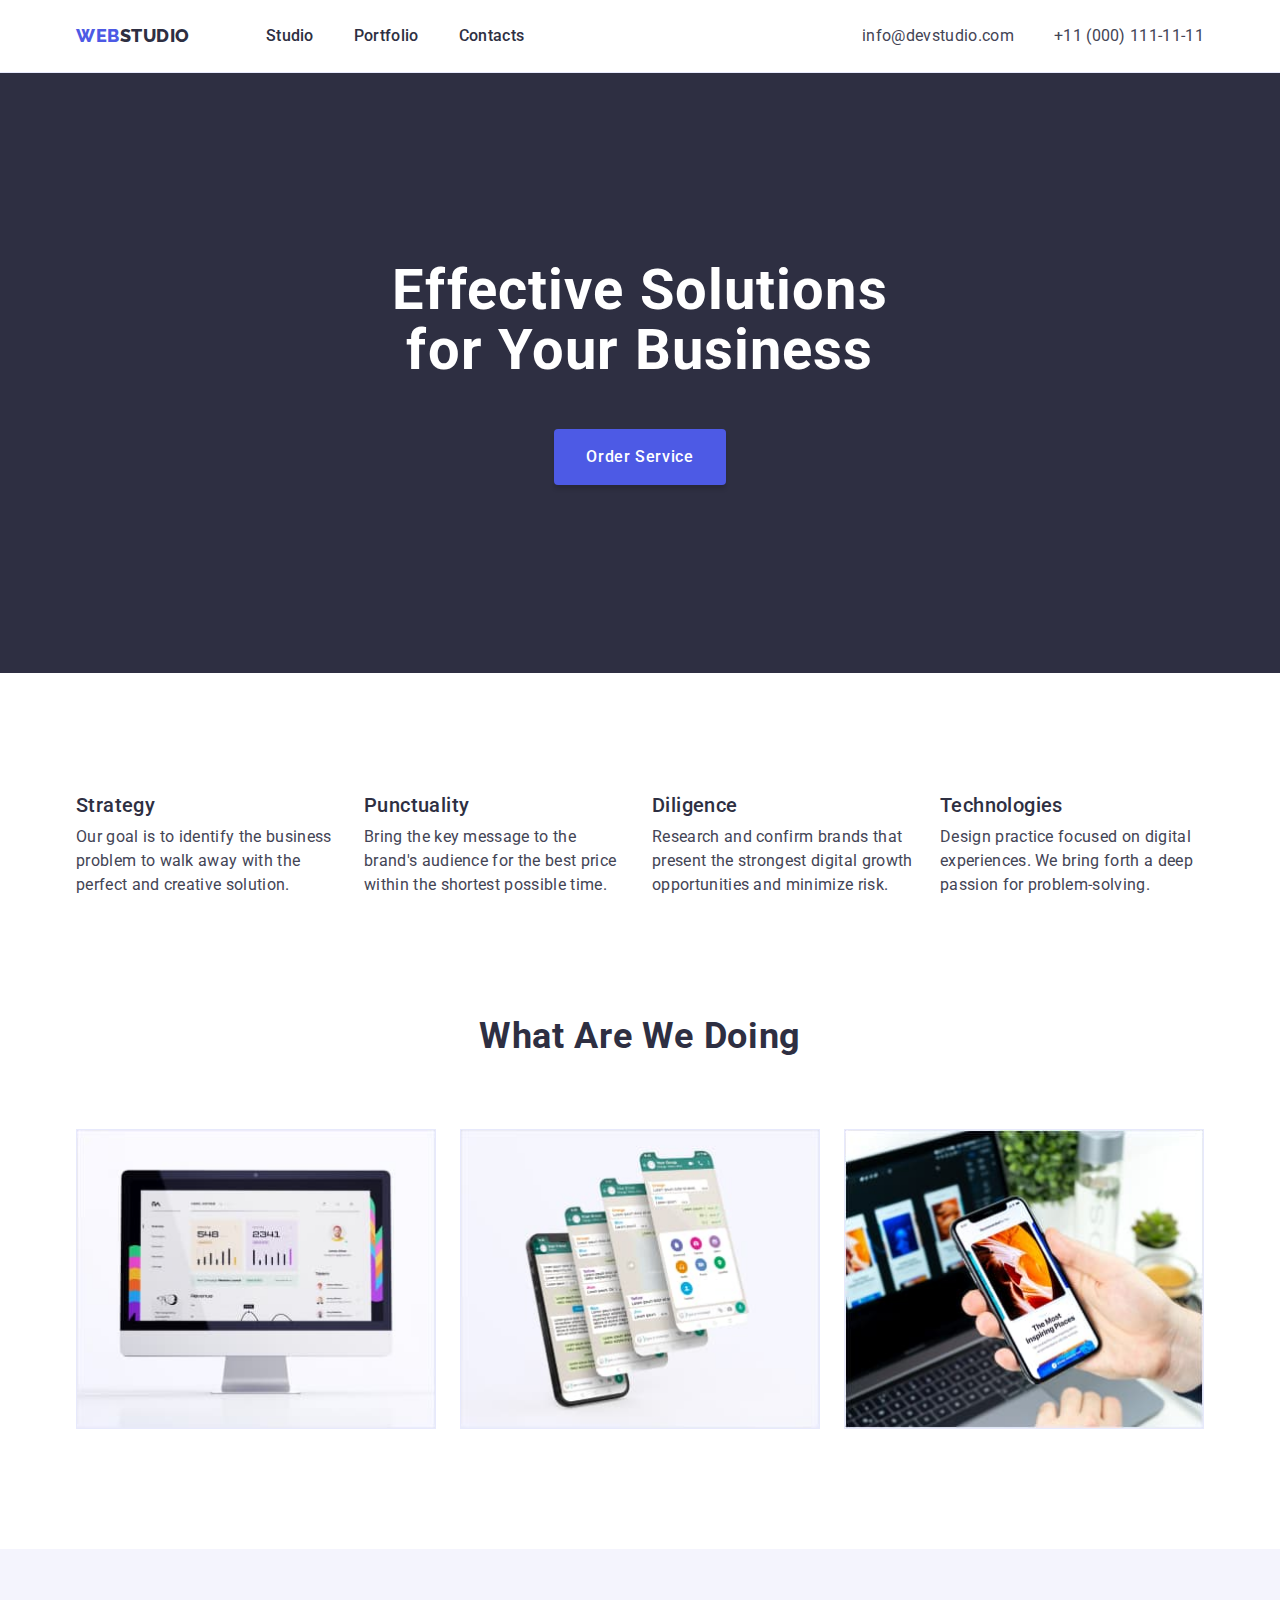
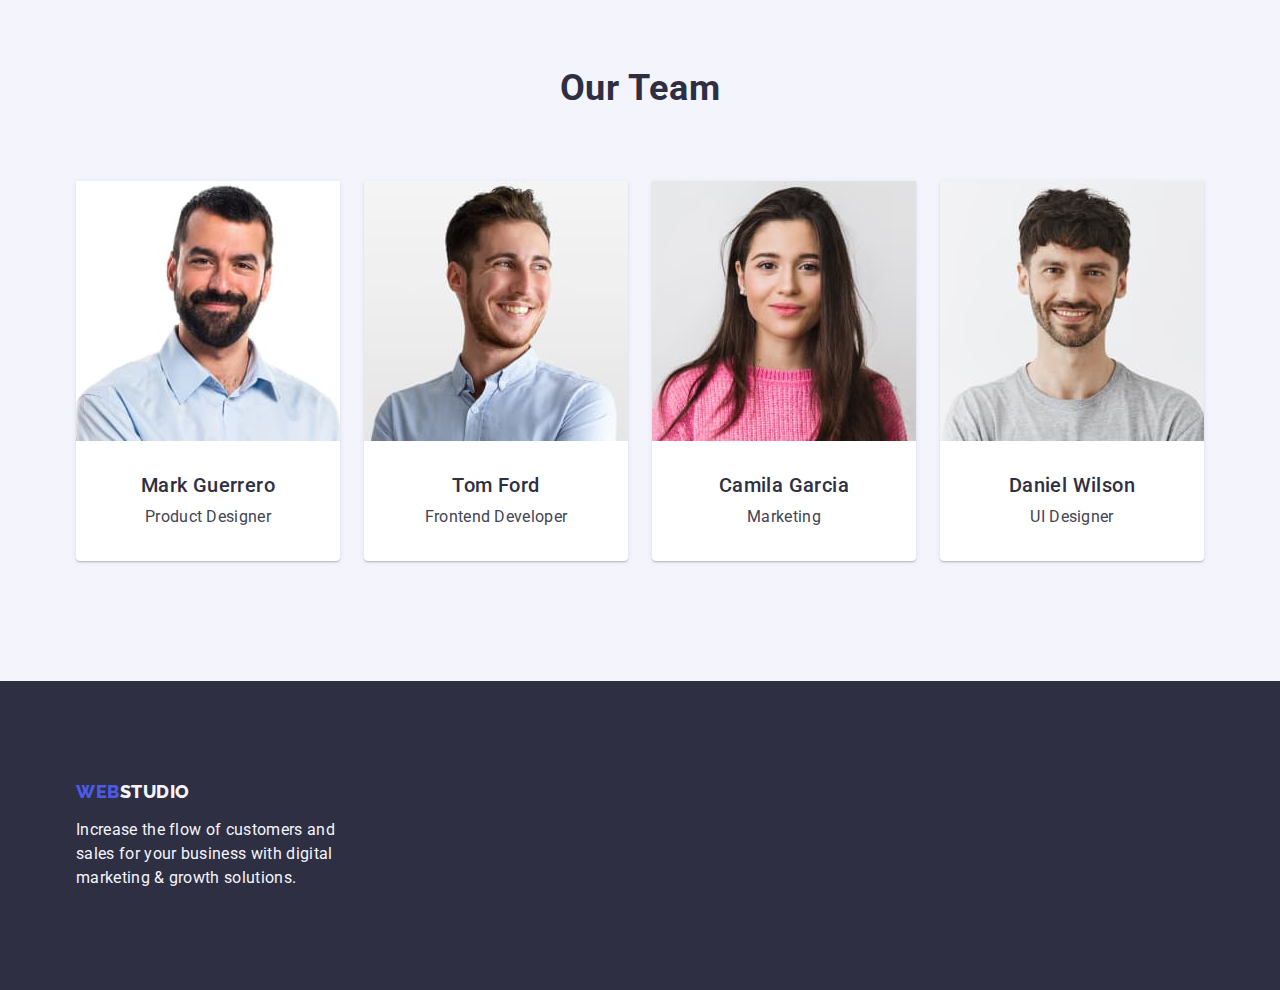
==== index.html @ 8f0b391e "Initial commit" ====
<!DOCTYPE html>
<html lang="en">
  <head>
    <meta charset="UTF-8" />
    <meta name="viewport" content="width=device-width, initial-scale=1.0" />
    <title>WebStudio</title>
    <link
      rel="stylesheet"
      href="https://cdn.jsdelivr.net/npm/modern-normalize@2.0.0/modern-normalize.min.css"
    />
    <link rel="preconnect" href="https://fonts.googleapis.com" />
    <link rel="preconnect" href="https://fonts.gstatic.com" crossorigin />
    <link
      href="https://fonts.googleapis.com/css2?family=Raleway:wght@800&family=Roboto:wght@400;500;700;900&display=swap"
      rel="stylesheet"
    />
    <link rel="stylesheet" href="./css/styles.css" />
  </head>
  <body>
    <header class="header">
      <div class="container header-flex">
        <nav class="nav">
          <a href="./index.html" class="logo link logo-flex"
            >Web<span class="logo-web logo">Studio</span></a
          >
          <ul class="nav-list list">
            <li><a href="./index.html" class="link nav-item">Studio</a></li>
            <li>
              <a href="./portfolio.html" class="link nav-item">Portfolio</a>
            </li>
            <li><a href="" class="link nav-item">Contacts</a></li>
          </ul>
        </nav>
        <address class="address">
          <ul class="list address-flex">
            <li>
              <a href="mailto:info@devstudio.com" class="link address-item"
                >info@devstudio.com</a
              >
            </li>
            <li>
              <a href="tel:+110001111111" class="link address-item"
                >+11 (000) 111-11-11</a
              >
            </li>
          </ul>
        </address>
      </div>
    </header>

    <main>
      <!-- hero -->
      <section class="hero">
        <div class="container hero-flex">
          <h1 class="hero-header">Effective Solutions for Your Business</h1>
          <button type="button" class="button-hero">Order Service</button>
        </div>
      </section>
      <!-- goal -->
      <section class="goal paddding-standart">
        <div class="container">
          <h2 class="visually-hidden">Advantages</h2>
          <ul class="list goal-flex">
            <li class="goal-list">
              <h3 class="goal-subtitle">Strategy</h3>
              <p class="goal-text">
                Our goal is to identify the business problem to walk away with
                the perfect and creative solution.
              </p>
            </li>
            <li class="goal-list">
              <h3 class="goal-subtitle">Punctuality</h3>
              <p class="goal-text">
                Bring the key message to the brand's audience for the best price
                within the shortest possible time.
              </p>
            </li>
            <li class="goal-list">
              <h3 class="goal-subtitle">Diligence</h3>
              <p class="goal-text">
                Research and confirm brands that present the strongest digital
                growth opportunities and minimize risk.
              </p>
            </li>
            <li class="goal-list">
              <h3 class="goal-subtitle">Technologies</h3>
              <p class="goal-text">
                Design practice focused on digital experiences. We bring forth a
                deep passion for problem-solving.
              </p>
            </li>
          </ul>
        </div>
      </section>
      <!-- What_are_we_doing -->
      <section class="services">
        <div class="container">
          <h2 class="services-header">What are we doing</h2>
          <ul class="list services-flex">
            <li class="services-item">
              <img
                src="./images/index/img1.jpg"
                alt="computer"
                width="360"
                height="304"
              />
            </li>
            <li class="services-item">
              <img
                src="./images/index/img2.jpg"
                alt="cellphones"
                width="360"
                height="304"
              />
            </li>
            <li class="services-item">
              <img
                src="./images/index/img3.jpg"
                alt="celphone"
                width="360"
                height="304"
              />
            </li>
          </ul>
        </div>
      </section>
      <!-- our_team -->
      <section class="team paddding-standart">
        <div class="container">
          <h2 class="team-header">Our Team</h2>
          <ul class="list team-flex">
            <li class="team-list">
              <img
                src="./images/index/img4.jpg"
                alt="Product Designer"
                width="264"
                height="260"
              />
              <div class="team-group">
                <h3 class="team-subtitle">Mark Guerrero</h3>
                <p class="team-text">Product Designer</p>
              </div>
            </li>
            <li class="team-list">
              <img
                src="./images/index/img5.jpg"
                alt="Frontend Developer"
                width="264"
                height="260"
              />
              <div class="team-group">
                <h3 class="team-subtitle">Tom Ford</h3>
                <p class="team-text">Frontend Developer</p>
              </div>
            </li>
            <li class="team-list">
              <img
                src="./images/index/img6.jpg"
                alt="Marketing"
                width="264"
                height="260"
              />
              <div class="team-group">
                <h3 class="team-subtitle">Camila Garcia</h3>
                <p class="team-text">Marketing</p>
              </div>
            </li>
            <li class="team-list">
              <img
                src="./images/index/img7.jpg"
                alt="UI Designer"
                width="264"
                height="260"
              />
              <div class="team-group">
                <h3 class="team-subtitle">Daniel Wilson</h3>
                <p class="team-text">UI Designer</p>
              </div>
            </li>
          </ul>
        </div>
      </section>
    </main>

    <footer class="footer">
      <div class="container footer-flex">
        <a href="./index.html" class="link logo footer-link">
          Web<span class="footer-logo logo">Studio</span>
        </a>
        <p class="footer-text">
          Increase the flow of customers and sales for your business with
          digital marketing & growth solutions.
        </p>
      </div>
    </footer>
  </body>
</html>
---- css/styles.css ----
body {
  font-family: 'Roboto', sans-serif;
  background-color: var(--ligh-white);
  color: var(--general-text-color);
  line-height: 1.5;
  letter-spacing: 0.02em;
}

.list {
  list-style-type: none;
}

:root {
  --header-text-color: #2e2f42;
  --general-text-color: #434455;
  --main-color: #4d5ae5;
  --active-color: #404bbf;
  --ligh-white: #fff;
  --social-footer: #31d0aa;
  --accent-color: #e7e9fc;
  --accent-light-color: #f4f4fd;

  --font-medium: 500;

  --padding-120: 120px;
}
.link {
  text-decoration: none;
}

.address {
  font-style: normal;
}

button {
  font-family: inherit;
  cursor: pointer;
}

/**
  |============================
  | HIDDEN ELEMENTS 
  |============================
*/
.visually-hidden {
  position: absolute;
  width: 1px;
  height: 1px;
  margin: -1px;
  border: 0;
  padding: 0;
  white-space: nowrap;
  clip-path: inset(100%);
  clip: rect(0 0 0 0);
  overflow: hidden;
}

/**
  |============================
  | CANCELATION ALL STYLES 
  |============================
*/
h1,
h2,
h3,
h4,
h5,
h6,
p {
  margin: 0;
}

ul,
ol {
  margin: 0;
  padding-left: 0;
}

/**
  |============================
  | IMG INLINE-->>BLOCK
  |============================
*/

img {
  display: block;
  max-width: 100%;
  height: auto;
}

/**
  |============================
  | CONTAINER FLEX 
  |============================
*/

.container {
  max-width: 1158px;
  padding-left: 15px;
  padding-right: 15px;
  margin: 0 auto;
  /* outline: 2px dashed rgba(8, 109, 55, 0.889); */
}

/**
  |============================
  | HEADER
  |============================
*/

.header {
  border-bottom: 1px solid var(--accent-color);
}
.header-flex {
  display: flex;
  justify-content: space-between;
  align-items: center;
}

.nav {
  display: flex;
  align-items: center;
}

.logo {
  color: var(--main-color);
  font-family: 'Raleway', sans-serif;
  font-size: 18px;
  font-weight: 800;
  line-height: 1.17; /* 116.667% */
  letter-spacing: 0.03em;
  text-transform: uppercase;
}
.logo-flex {
  display: inline-block;
  margin-right: 76px;
}

.logo-web {
  color: var(--header-text-color);
}

.nav-item {
  color: var(--header-text-color);
  font-weight: var(--font-medium);

  display: inline-block;
  padding-top: 24px;
  padding-bottom: 24px;
}

.nav-list {
  display: flex;
  /* margin-left: 76px; ?????*/
  gap: 40px;
}

.nav-item:hover,
.nav-item:focus {
  color: var(--active-color);
}

.address-item {
  color: var(--general-text-color);
}

.address-flex {
  display: flex;
  gap: 40px;
}

.address-item:hover,
.address-item:focus {
  color: var(--active-color);
}
/**
  |============================
  | MAIN
  |============================
*/
.hero {
  /* temporary background-remove later */
  background-color: var(--header-text-color);
  padding-top: 188px;
  padding-bottom: 188px;
}

.hero-flex {
  display: flex;
  flex-direction: column;
  justify-content: center;
}
.hero-header {
  color: var(--ligh-white);
  text-align: center;
  font-size: 56px;
  line-height: 1.07; /* 107.143% */
  letter-spacing: 0.02em;
  margin: 0 auto;
  margin-bottom: 48px;
  max-width: 496px;
}

.button-hero {
  border: none;
  color: var(--ligh-white);
  background: var(--main-color);
  font-weight: var(--font-medium);
  letter-spacing: 0.04em;
  line-height: 1.5;
  border-radius: 4px;
  box-shadow: 0px 4px 4px 0px rgba(0, 0, 0, 0.15);

  padding: 16px 32px;
  margin: 0 auto;
  min-width: 169px;
}
.button-hero:hover,
.button-hero:focus {
  background: var(--active-color);
}

.goal-flex {
  display: flex;
  gap: 24px;
}

.goal-list {
  width: calc((100% - 72px) / 3);
}

.goal-subtitle,
.team-subtitle,
.portfolio-main-subtitle {
  color: var(--header-text-color);
  font-size: 20px;
  font-weight: var(--font-medium);
  letter-spacing: 0.02em;
  line-height: 1.2;
}

.goal-subtitle {
  margin-bottom: 8px;
}

.goal-text,
.team-text,
.portfolio-main-text {
  color: var(--general-text-color);
}

.services {
  padding-bottom: var(--padding-120);
}
.services-flex {
  display: flex;
  gap: 24px;
}

.services-item {
  width: calc((100% - 48px) / 2);
  border: 1px solid var(--cornflower, var(--accent-color));
}

.team {
  background-color: var(--accent-light-color);
}

.team-list {
  background-color: var(--ligh-white);

  width: calc((100% - 72px) / 3);
  text-align: center;
  box-shadow: 0px 2px 1px 0px rgba(46, 47, 66, 0.08),
    0px 1px 1px 0px rgba(46, 47, 66, 0.16),
    0px 1px 6px 0px rgba(46, 47, 66, 0.08);
  border-radius: 0px 0px 4px 4px;
}

.team-header,
.services-header {
  color: var(--header-text-color);
  font-size: 36px;
  font-weight: 700;
  line-height: 1.11; /* 111.111% */
  letter-spacing: 0.02em;
  text-transform: capitalize;

  text-align: center;
  margin-bottom: 72px;
}

.team-group {
  padding-top: 32px;
  padding-bottom: 32px;
}
.team-subtitle {
  margin-bottom: 8px;
}

.paddding-standart {
  padding-top: var(--padding-120);
  padding-bottom: var(--padding-120);
}

.team-flex {
  display: flex;
  gap: 24px;
}

/**
  |============================
  | FOOTER
  |============================
*/
.footer {
  background-color: var(--header-text-color);
  padding-top: 100px;
  padding-bottom: 100px;
}

.footer-logo,
.footer-text {
  color: var(--accent-light-color);
}

.footer-text {
  max-width: 264px;
}
/* .footer-flex {
  padding-left: 156px;
} */

.footer-link {
  display: inline-block;
  margin-bottom: 16px;
}
/**
  |============================
  | PORTFOLIO EXCLUSEVILY
  |============================
*/
.portfolio-button {
  border: 1px solid var(--accent-color);
  background: var(--accent-light-color);
  font-weight: var(--font-medium);
  border-radius: 4px;

  letter-spacing: 0.04em;
  color: var(--main-color);
  line-height: 1.5;

  display: flex;
  flex-shrink: 0;
  padding: 12px 24px;
  align-items: center;
}

.portfolio-button:hover,
.portfolio-button:focus {
  background: var(--active-color);
  color: var(--ligh-white);
  border: 1px solid transparent;
}

.portfolio-section {
  padding-top: 96px;
  padding-bottom: var(--padding-120);
}

.portfolio-button-flex {
  display: flex;
  gap: 24px;
  justify-content: center;
  margin-bottom: 72px;
}

.portfolio-table {
  display: flex;
  flex-wrap: wrap;
  gap: 48px 24px;
}

.portfolio-table-list {
  width: calc((100% - 48px) / 3);
}

.portfolio-group {
  padding: 32px 16px;

  border: 1px solid var(--cornflower, var(--accent-color));
  border-top: 0;
}
.portfolio-main-subtitle {
  margin-bottom: 8px;
}
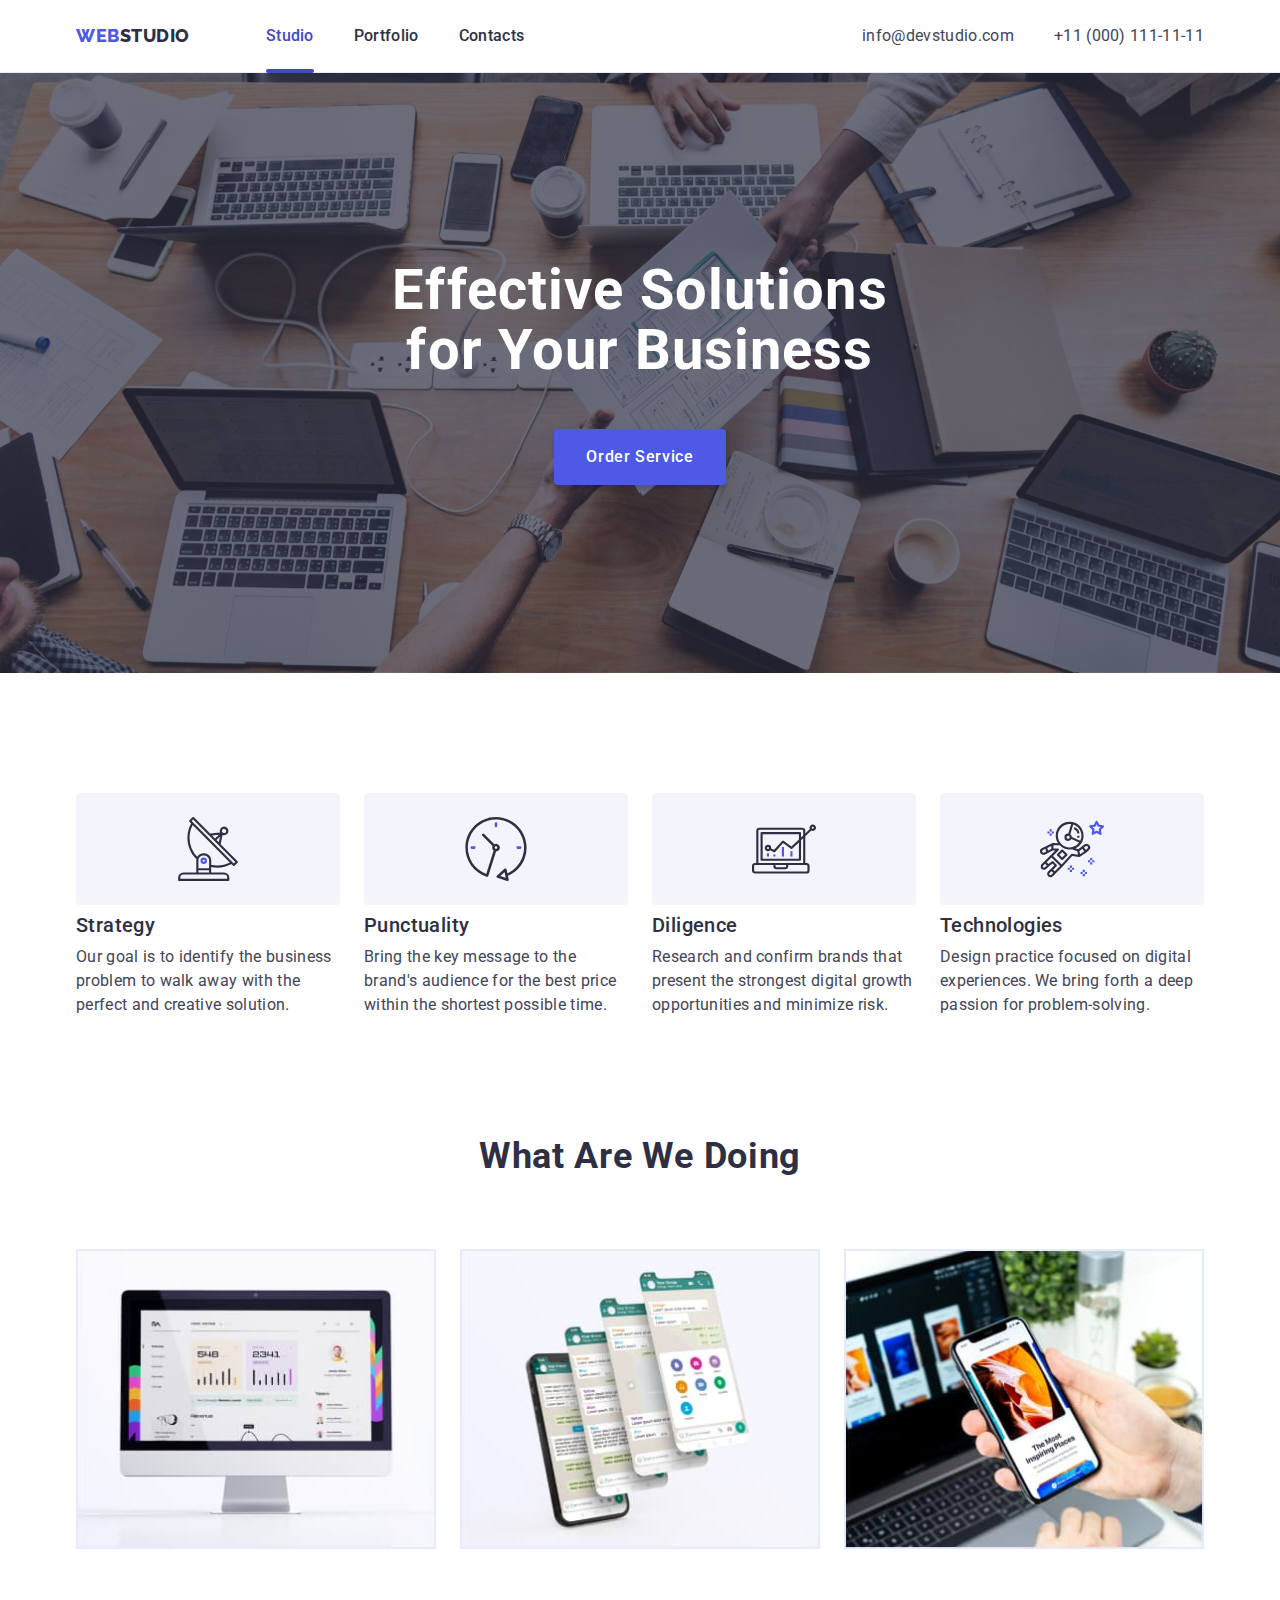
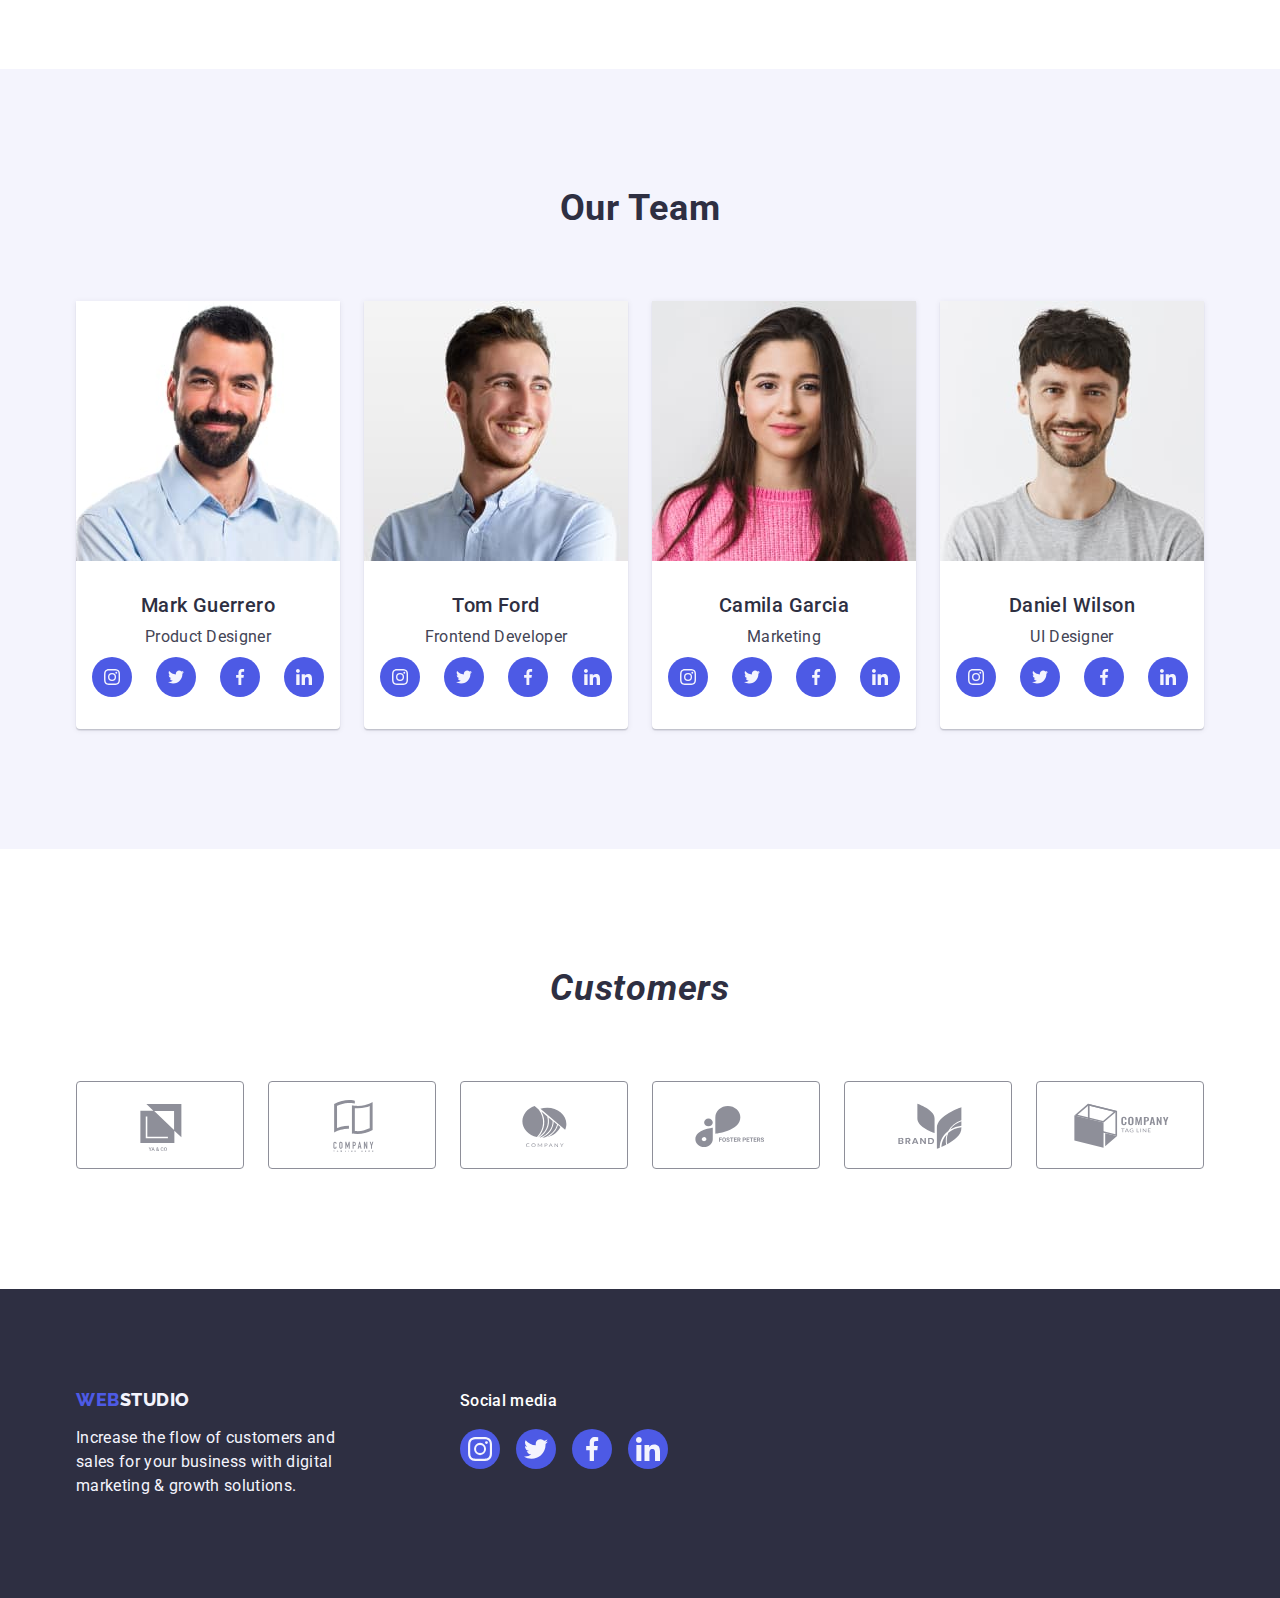
==== commit c5751757: "completion HW04" ====
--- a/index.html
+++ b/index.html
@@ -24,8 +24,14 @@
             >Web<span class="logo-web logo">Studio</span></a
           >
           <ul class="nav-list list">
-            <li><a href="./index.html" class="link nav-item">Studio</a></li>
-            <li>
+            <li class="current-list">
+              <a
+                href="./index.html"
+                class="link nav-item current-underline nav-item-current"
+                >Studio</a
+              >
+            </li>
+            <li class="current-list">
               <a href="./portfolio.html" class="link nav-item">Portfolio</a>
             </li>
             <li><a href="" class="link nav-item">Contacts</a></li>
@@ -53,7 +59,9 @@
       <section class="hero">
         <div class="container hero-flex">
           <h1 class="hero-header">Effective Solutions for Your Business</h1>
-          <button type="button" class="button-hero">Order Service</button>
+          <button type="button" class="button-hero" data-modal-open>
+            Order Service
+          </button>
         </div>
       </section>
       <!-- goal -->
@@ -62,6 +70,11 @@
           <h2 class="visually-hidden">Advantages</h2>
           <ul class="list goal-flex">
             <li class="goal-list">
+              <p class="goal-icon">
+                <svg class="goal-icon-item" width="64" height="64">
+                  <use href="./images/icons/sprite.svg#icon-antenna"></use>
+                </svg>
+              </p>
               <h3 class="goal-subtitle">Strategy</h3>
               <p class="goal-text">
                 Our goal is to identify the business problem to walk away with
@@ -69,6 +82,11 @@
               </p>
             </li>
             <li class="goal-list">
+              <p class="goal-icon">
+                <svg class="goal-icon-item" width="64" height="64">
+                  <use href="./images/icons/sprite.svg#icon-clock"></use>
+                </svg>
+              </p>
               <h3 class="goal-subtitle">Punctuality</h3>
               <p class="goal-text">
                 Bring the key message to the brand's audience for the best price
@@ -76,6 +94,11 @@
               </p>
             </li>
             <li class="goal-list">
+              <p class="goal-icon">
+                <svg class="goal-icon-item" width="64" height="64">
+                  <use href="./images/icons/sprite.svg#icon-diagram"></use>
+                </svg>
+              </p>
               <h3 class="goal-subtitle">Diligence</h3>
               <p class="goal-text">
                 Research and confirm brands that present the strongest digital
@@ -83,6 +106,11 @@
               </p>
             </li>
             <li class="goal-list">
+              <p class="goal-icon">
+                <svg class="goal-icon-item" width="64" height="64">
+                  <use href="./images/icons/sprite.svg#icon-astronaut"></use>
+                </svg>
+              </p>
               <h3 class="goal-subtitle">Technologies</h3>
               <p class="goal-text">
                 Design practice focused on digital experiences. We bring forth a
@@ -139,6 +167,44 @@
               <div class="team-group">
                 <h3 class="team-subtitle">Mark Guerrero</h3>
                 <p class="team-text">Product Designer</p>
+                <ul class="team-icon list">
+                  <li class="team-icon-list">
+                    <a href="" class="team-icon-link">
+                      <svg class="team-icon-item" width="16" height="16">
+                        <use
+                          href="./images/icons/sprite.svg#icon-instagram"
+                        ></use>
+                      </svg>
+                    </a>
+                  </li>
+                  <li class="team-icon-list">
+                    <a href="" class="team-icon-link">
+                      <svg class="team-icon-item" width="16" height="16">
+                        <use
+                          href="./images/icons/sprite.svg#icon-twitter"
+                        ></use>
+                      </svg>
+                    </a>
+                  </li>
+                  <li class="team-icon-list">
+                    <a href="" class="team-icon-link">
+                      <svg class="team-icon-item" width="16" height="16">
+                        <use
+                          href="./images/icons/sprite.svg#icon-facebook"
+                        ></use>
+                      </svg>
+                    </a>
+                  </li>
+                  <li class="team-icon-list">
+                    <a href="" class="team-icon-link">
+                      <svg class="team-icon-item" width="16" height="16">
+                        <use
+                          href="./images/icons/sprite.svg#icon-linkedin"
+                        ></use>
+                      </svg>
+                    </a>
+                  </li>
+                </ul>
               </div>
             </li>
             <li class="team-list">
@@ -151,6 +217,44 @@
               <div class="team-group">
                 <h3 class="team-subtitle">Tom Ford</h3>
                 <p class="team-text">Frontend Developer</p>
+                <ul class="team-icon list">
+                  <li class="team-icon-list">
+                    <a href="" class="team-icon-link">
+                      <svg class="team-icon-item" width="16" height="16">
+                        <use
+                          href="./images/icons/sprite.svg#icon-instagram"
+                        ></use>
+                      </svg>
+                    </a>
+                  </li>
+                  <li class="team-icon-list">
+                    <a href="" class="team-icon-link">
+                      <svg class="team-icon-item" width="16" height="16">
+                        <use
+                          href="./images/icons/sprite.svg#icon-twitter"
+                        ></use>
+                      </svg>
+                    </a>
+                  </li>
+                  <li class="team-icon-list">
+                    <a href="" class="team-icon-link">
+                      <svg class="team-icon-item" width="16" height="16">
+                        <use
+                          href="./images/icons/sprite.svg#icon-facebook"
+                        ></use>
+                      </svg>
+                    </a>
+                  </li>
+                  <li class="team-icon-list">
+                    <a href="" class="team-icon-link">
+                      <svg class="team-icon-item" width="16" height="16">
+                        <use
+                          href="./images/icons/sprite.svg#icon-linkedin"
+                        ></use>
+                      </svg>
+                    </a>
+                  </li>
+                </ul>
               </div>
             </li>
             <li class="team-list">
@@ -163,6 +267,44 @@
               <div class="team-group">
                 <h3 class="team-subtitle">Camila Garcia</h3>
                 <p class="team-text">Marketing</p>
+                <ul class="team-icon list">
+                  <li class="team-icon-list">
+                    <a href="" class="team-icon-link">
+                      <svg class="team-icon-item" width="16" height="16">
+                        <use
+                          href="./images/icons/sprite.svg#icon-instagram"
+                        ></use>
+                      </svg>
+                    </a>
+                  </li>
+                  <li class="team-icon-list">
+                    <a href="" class="team-icon-link">
+                      <svg class="team-icon-item" width="16" height="16">
+                        <use
+                          href="./images/icons/sprite.svg#icon-twitter"
+                        ></use>
+                      </svg>
+                    </a>
+                  </li>
+                  <li class="team-icon-list">
+                    <a href="" class="team-icon-link">
+                      <svg class="team-icon-item" width="16" height="16">
+                        <use
+                          href="./images/icons/sprite.svg#icon-facebook"
+                        ></use>
+                      </svg>
+                    </a>
+                  </li>
+                  <li class="team-icon-list">
+                    <a href="" class="team-icon-link">
+                      <svg class="team-icon-item" width="16" height="16">
+                        <use
+                          href="./images/icons/sprite.svg#icon-linkedin"
+                        ></use>
+                      </svg>
+                    </a>
+                  </li>
+                </ul>
               </div>
             </li>
             <li class="team-list">
@@ -175,7 +317,95 @@
               <div class="team-group">
                 <h3 class="team-subtitle">Daniel Wilson</h3>
                 <p class="team-text">UI Designer</p>
+                <ul class="team-icon list">
+                  <li class="team-icon-list">
+                    <a href="" class="team-icon-link">
+                      <svg class="team-icon-item" width="16" height="16">
+                        <use
+                          href="./images/icons/sprite.svg#icon-instagram"
+                        ></use>
+                      </svg>
+                    </a>
+                  </li>
+                  <li class="team-icon-list">
+                    <a href="" class="team-icon-link">
+                      <svg class="team-icon-item" width="16" height="16">
+                        <use
+                          href="./images/icons/sprite.svg#icon-twitter"
+                        ></use>
+                      </svg>
+                    </a>
+                  </li>
+                  <li class="team-icon-list">
+                    <a href="" class="team-icon-link">
+                      <svg class="team-icon-item" width="16" height="16">
+                        <use
+                          href="./images/icons/sprite.svg#icon-facebook"
+                        ></use>
+                      </svg>
+                    </a>
+                  </li>
+                  <li class="team-icon-list">
+                    <a href="" class="team-icon-link">
+                      <svg class="team-icon-item" width="16" height="16">
+                        <use
+                          href="./images/icons/sprite.svg#icon-linkedin"
+                        ></use>
+                      </svg>
+                    </a>
+                  </li>
+                </ul>
               </div>
+            </li>
+          </ul>
+        </div>
+      </section>
+      <!-- Customers -->
+      <section class="customers paddding-standart">
+        <div class="container">
+          <h2 class="customers-header">Customers</h2>
+          <ul class="list customers-flex">
+            <li class="customers-list">
+              <a href="" class="customers-link">
+                <svg class="customers-icon" width="104" height="56">
+                  <use href="/images/icons/sprite.svg#icon-Logo1"></use>
+                </svg>
+              </a>
+            </li>
+            <li class="customers-list">
+              <a href="" class="customers-link">
+                <svg class="customers-icon" width="104" height="56">
+                  <use href="/images/icons/sprite.svg#icon-Logo2"></use>
+                </svg>
+              </a>
+            </li>
+            <li class="customers-list">
+              <a href="" class="customers-link">
+                <svg class="customers-icon" width="104" height="56">
+                  <use href="/images/icons/sprite.svg#icon-Logo3"></use>
+                </svg>
+              </a>
+            </li>
+            <li class="customers-list">
+              <a href="" class="customers-link">
+                <svg class="customers-icon" width="104" height="56">
+                  <use href="/images/icons/sprite.svg#icon-Logo4"></use>
+                </svg>
+              </a>
+            </li>
+            <li class="customers-list">
+              <a href="" class="customers-link">
+                <svg class="customers-icon" width="104" height="56">
+                  <use href="/images/icons/sprite.svg#icon-Logo5"></use>
+                </svg>
+              </a>
+            </li>
+            <li class="customers-list">
+              <a href="" class="customers-link">
+                <svg class="customers-icon" width="104" height="56">
+                  <use href="/images/icons/sprite.svg#icon-Logo6"></use>
+                </svg>
+              </a>
             </li>
           </ul>
         </div>
@@ -184,14 +414,60 @@
 
     <footer class="footer">
       <div class="container footer-flex">
-        <a href="./index.html" class="link logo footer-link">
-          Web<span class="footer-logo logo">Studio</span>
-        </a>
-        <p class="footer-text">
-          Increase the flow of customers and sales for your business with
-          digital marketing & growth solutions.
-        </p>
+        <div class="footer-left">
+          <a href="./index.html" class="link logo footer-link">
+            Web<span class="footer-logo logo">Studio</span>
+          </a>
+          <p class="footer-text">
+            Increase the flow of customers and sales for your business with
+            digital marketing & growth solutions.
+          </p>
+        </div>
+        <div class="footer-social-flex">
+          <h4 class="footer-social-header">Social media</h4>
+          <ul class="footer-social">
+            <li class="footer-social-list">
+              <a href="" class="footer-social-link">
+                <svg class="footer-social-icon" width="24" height="24">
+                  <use href="./images/icons/sprite.svg#icon-instagram"></use>
+                </svg>
+              </a>
+            </li>
+            <li class="footer-social-list">
+              <a href="" class="footer-social-link">
+                <svg class="footer-social-icon" width="24" height="24">
+                  <use href="./images/icons/sprite.svg#icon-twitter"></use>
+                </svg>
+              </a>
+            </li>
+            <li class="footer-social-list">
+              <a href="" class="footer-social-link">
+                <svg class="footer-social-icon" width="24" height="24">
+                  <use href="./images/icons/sprite.svg#icon-facebook"></use>
+                </svg>
+              </a>
+            </li>
+            <li class="footer-social-list">
+              <a href="" class="footer-social-link">
+                <svg class="footer-social-icon" width="24" height="24">
+                  <use href="./images/icons/sprite.svg#icon-linkedin"></use>
+                </svg>
+              </a>
+            </li>
+          </ul>
+        </div>
       </div>
     </footer>
+    <!-- modal -->
+    <div class="backdrop is-hidden" data-modal>
+      <div class="modal">
+        <button type="submit" class="modal-button" data-modal-close>
+          <svg class="modal-close" width="8" height="8">
+            <use href="./images/icons/sprite.svg#icon-close"></use>
+          </svg>
+        </button>
+      </div>
+    </div>
+    <script src="./js/modal.js"></script>
   </body>
 </html>
--- a/css/styles.css
+++ b/css/styles.css
@@ -19,10 +19,13 @@
   --social-footer: #31d0aa;
   --accent-color: #e7e9fc;
   --accent-light-color: #f4f4fd;
+  --customers-logo-color: #8e8f99;
 
   --font-medium: 500;
 
   --padding-120: 120px;
+
+  --transition-all: 250ms cubic-bezier(0.4, 0, 0.2, 1);
 }
 .link {
   text-decoration: none;
@@ -140,6 +143,23 @@
   color: var(--header-text-color);
 }
 
+.current-status {
+  color: var(--active-color);
+}
+.current-list {
+  position: relative;
+}
+.current-underline::after {
+  content: '';
+  display: block;
+  width: 100%;
+  height: 4px;
+  border-radius: 2px;
+  background-color: var(--active-color);
+  position: absolute;
+  bottom: -1px;
+}
+
 .nav-item {
   color: var(--header-text-color);
   font-weight: var(--font-medium);
@@ -147,11 +167,15 @@
   display: inline-block;
   padding-top: 24px;
   padding-bottom: 24px;
+
+  transition: color var(--transition-all);
+}
+.nav-item-current {
+  color: var(--active-color);
 }
 
 .nav-list {
   display: flex;
-  /* margin-left: 76px; ?????*/
   gap: 40px;
 }
 
@@ -162,6 +186,8 @@
 
 .address-item {
   color: var(--general-text-color);
+
+  transition: color var(--transition-all);
 }
 
 .address-flex {
@@ -180,9 +206,21 @@
 */
 .hero {
   /* temporary background-remove later */
-  background-color: var(--header-text-color);
+  background-color: var(--grey, rgba(46, 47, 66, 0.7));
   padding-top: 188px;
   padding-bottom: 188px;
+
+  background-image: linear-gradient(
+      rgba(46, 47, 66, 0.7),
+      rgba(46, 47, 66, 0.7)
+    ),
+    url(../images/index/img9.jpg);
+
+  background-repeat: no-repeat;
+  background-position: center;
+  background-size: cover;
+  max-width: 1440px;
+  margin: auto;
 }
 
 .hero-flex {
@@ -214,10 +252,12 @@
   padding: 16px 32px;
   margin: 0 auto;
   min-width: 169px;
+
+  transition: background-color var(--transition-all);
 }
 .button-hero:hover,
 .button-hero:focus {
-  background: var(--active-color);
+  background-color: var(--active-color);
 }
 
 .goal-flex {
@@ -242,6 +282,17 @@
 .goal-subtitle {
   margin-bottom: 8px;
 }
+.goal-icon {
+  display: flex;
+  justify-content: center;
+  align-items: center;
+  margin-bottom: 8px;
+
+  width: 264px;
+  height: 112px;
+  background-color: var(--accent-light-color);
+  border-radius: 4px;
+}
 
 .goal-text,
 .team-text,
@@ -297,16 +348,98 @@
 .team-subtitle {
   margin-bottom: 8px;
 }
-
+.team-text {
+  margin-bottom: 8px;
+}
+.team-icon {
+  display: flex;
+  gap: 24px;
+  justify-content: center;
+}
+.team-icon-list {
+  width: 40px;
+  height: 40px;
+  background-color: var(--main-color);
+  border-radius: 50%;
+
+  display: flex;
+  justify-content: center;
+  align-items: center;
+
+  transition: background-color var(--transition-all);
+}
+
+.team-icon-list:hover,
+.team-icon-list:focus {
+  background-color: var(--active-color);
+}
+
+.team-icon-item {
+  fill: var(--accent-light-color);
+}
 .paddding-standart {
   padding-top: var(--padding-120);
   padding-bottom: var(--padding-120);
 }
-
+.team-icon-link {
+  display: flex;
+}
 .team-flex {
   display: flex;
   gap: 24px;
 }
+.customers-header {
+  color: var(--header-text-color);
+  text-align: center;
+  font-size: 36px;
+  font-style: italic;
+  line-height: 1.11; /* 111.111% */
+  letter-spacing: 0.02em;
+
+  margin-bottom: 72px;
+}
+.customers-flex {
+  display: flex;
+  gap: 24px;
+  justify-content: center;
+}
+.customers-list {
+  width: calc((100% - 120px) / 6);
+  height: 88px;
+}
+
+.customers-link {
+  display: flex;
+  border-radius: 4px;
+  border: 1px solid var(--customers-logo-color);
+  width: 100%;
+  height: 100%;
+  color: var(--customers-logo-color);
+
+  justify-content: center;
+  align-items: center;
+
+  transition: border-color var(--transition-all);
+}
+.customers-icon {
+  fill: currentColor;
+
+  transition: fill var(--transition-all);
+}
+
+.customers-icon:hover,
+.customers-icon:focus {
+  fill: var(--active-color);
+}
+
+.customers-link:hover,
+.customers-link:focus {
+  border-color: var(--active-color);
+}
+
+.customers-link:is(:hover, :focus) .customers-icon {
+  fill: var(--active-color);
+}
 
 /**
   |============================
@@ -314,26 +447,65 @@
   |============================
 */
 .footer {
-  background-color: var(--header-text-color);
   padding-top: 100px;
   padding-bottom: 100px;
+  background-color: var(--header-text-color);
 }
 
 .footer-logo,
 .footer-text {
   color: var(--accent-light-color);
 }
+.footer-flex {
+  display: flex;
+}
+
+.footer-left {
+  margin-right: 120px;
+}
 
 .footer-text {
   max-width: 264px;
 }
-/* .footer-flex {
-  padding-left: 156px;
-} */
 
 .footer-link {
   display: inline-block;
   margin-bottom: 16px;
+}
+
+.footer-social-header {
+  color: var(--ligh-white);
+  font-weight: var(--font-medium);
+  margin-bottom: 16px;
+}
+
+.footer-social {
+  display: flex;
+  gap: 16px;
+}
+
+.footer-social-list {
+  width: 40px;
+  height: 40px;
+  background-color: var(--main-color);
+  border-radius: 50%;
+
+  display: flex;
+  justify-content: center;
+  align-items: center;
+
+  transition: background-color var(--transition-all);
+}
+.footer-social-link {
+  display: flex;
+}
+
+.footer-social-icon {
+  fill: var(--accent-light-color);
+}
+.footer-social-list:hover,
+.footer-social-list:focus {
+  background-color: var(--social-footer);
 }
 /**
   |============================
@@ -354,11 +526,14 @@
   flex-shrink: 0;
   padding: 12px 24px;
   align-items: center;
+
+  transition: background-color var(--transition-all),
+    color var(--transition-all), border var(--transition-all);
 }
 
 .portfolio-button:hover,
 .portfolio-button:focus {
-  background: var(--active-color);
+  background-color: var(--active-color);
   color: var(--ligh-white);
   border: 1px solid transparent;
 }
@@ -383,6 +558,7 @@
 
 .portfolio-table-list {
   width: calc((100% - 48px) / 3);
+  transition: box-shadow var(--transition-all);
 }
 
 .portfolio-group {
@@ -391,6 +567,125 @@
   border: 1px solid var(--cornflower, var(--accent-color));
   border-top: 0;
 }
+
+.portfolio-table-list:hover,
+.portfolio-table-list:focus {
+  box-shadow: 0px 2px 1px 0px rgba(46, 47, 66, 0.08),
+    0px 1px 1px 0px rgba(46, 47, 66, 0.16),
+    0px 1px 6px 0px rgba(46, 47, 66, 0.08);
+}
+
 .portfolio-main-subtitle {
   margin-bottom: 8px;
 }
+
+.portfolio-overlay {
+  position: relative;
+  overflow: hidden;
+}
+.portfolio-overlay-text {
+  width: 100%;
+  height: 100%;
+  position: absolute;
+  background-color: var(--main-color);
+  top: 0;
+  left: 0;
+  color: var(--accent-light-color);
+
+  padding-left: 32px;
+  padding-right: 32px;
+  padding-top: 40px;
+
+  transform: translateY(100%);
+  transition: transform var(--transition-all);
+}
+
+.portfolio-table-list:is(:hover, focus) .portfolio-overlay-text {
+  transform: translateY(0);
+}
+
+.backdrop {
+  position: fixed;
+  top: 0;
+  left: 0;
+  width: 100%;
+  height: 100%;
+
+  background: rgba(46, 47, 66, 0.4);
+
+  opacity: 1;
+  visibility: visible;
+  pointer-events: initial;
+
+  transition: opacity var(--transition-all), visibility var(--transition-all);
+}
+
+.backdrop.is-hidden {
+  opacity: 0;
+  pointer-events: none;
+  visibility: hidden;
+  transform: rotate(0deg);
+}
+
+.modal {
+  width: 408px;
+  min-height: 584px;
+  position: absolute;
+  border-radius: 4px;
+  background: #fcfcfc;
+  box-shadow: 0px 2px 1px 0px rgba(0, 0, 0, 0.2),
+    0px 1px 3px 0px rgba(0, 0, 0, 0.12), 0px 1px 1px 0px rgba(0, 0, 0, 0.14);
+  top: 50%;
+  left: 50%;
+
+  transform: translate(-50%, -50%) rotate(360deg) scale(1);
+
+  position: relative;
+  opacity: 1;
+
+  transition: opacity 1200ms cubic-bezier(0.4, 0, 0.2, 1),
+    transform 1200ms cubic-bezier(0.4, 0, 0.2, 1);
+}
+
+.backdrop.is-hidden .modal {
+  transform: translate(-50%, -50%) rotate(0) scale(0);
+  opacity: 0;
+}
+
+.modal-button {
+  background-color: transparent;
+  border: none;
+  cursor: pointer;
+
+  width: 24px;
+  height: 24px;
+
+  border: 1px solid rgba(0, 0, 0, 0.1);
+  border-radius: 50%;
+  background-color: var(--accent-color);
+
+  display: flex;
+  justify-content: center;
+  align-items: center;
+
+  position: absolute;
+  top: 24px;
+  right: 24px;
+
+  transition: background-color var(--transition-all),
+    border-color var(--transition-all);
+}
+
+.modal-button:hover,
+.modal-button:focus {
+  background-color: var(--active-color);
+  border-color: var(--active-color);
+}
+
+.modal-close {
+  fill: var(--header-text-color);
+  transition: fill var(--transition-all);
+}
+.modal-button:is(:hover, :focus) .modal-close {
+  fill: var(--ligh-white);
+}
